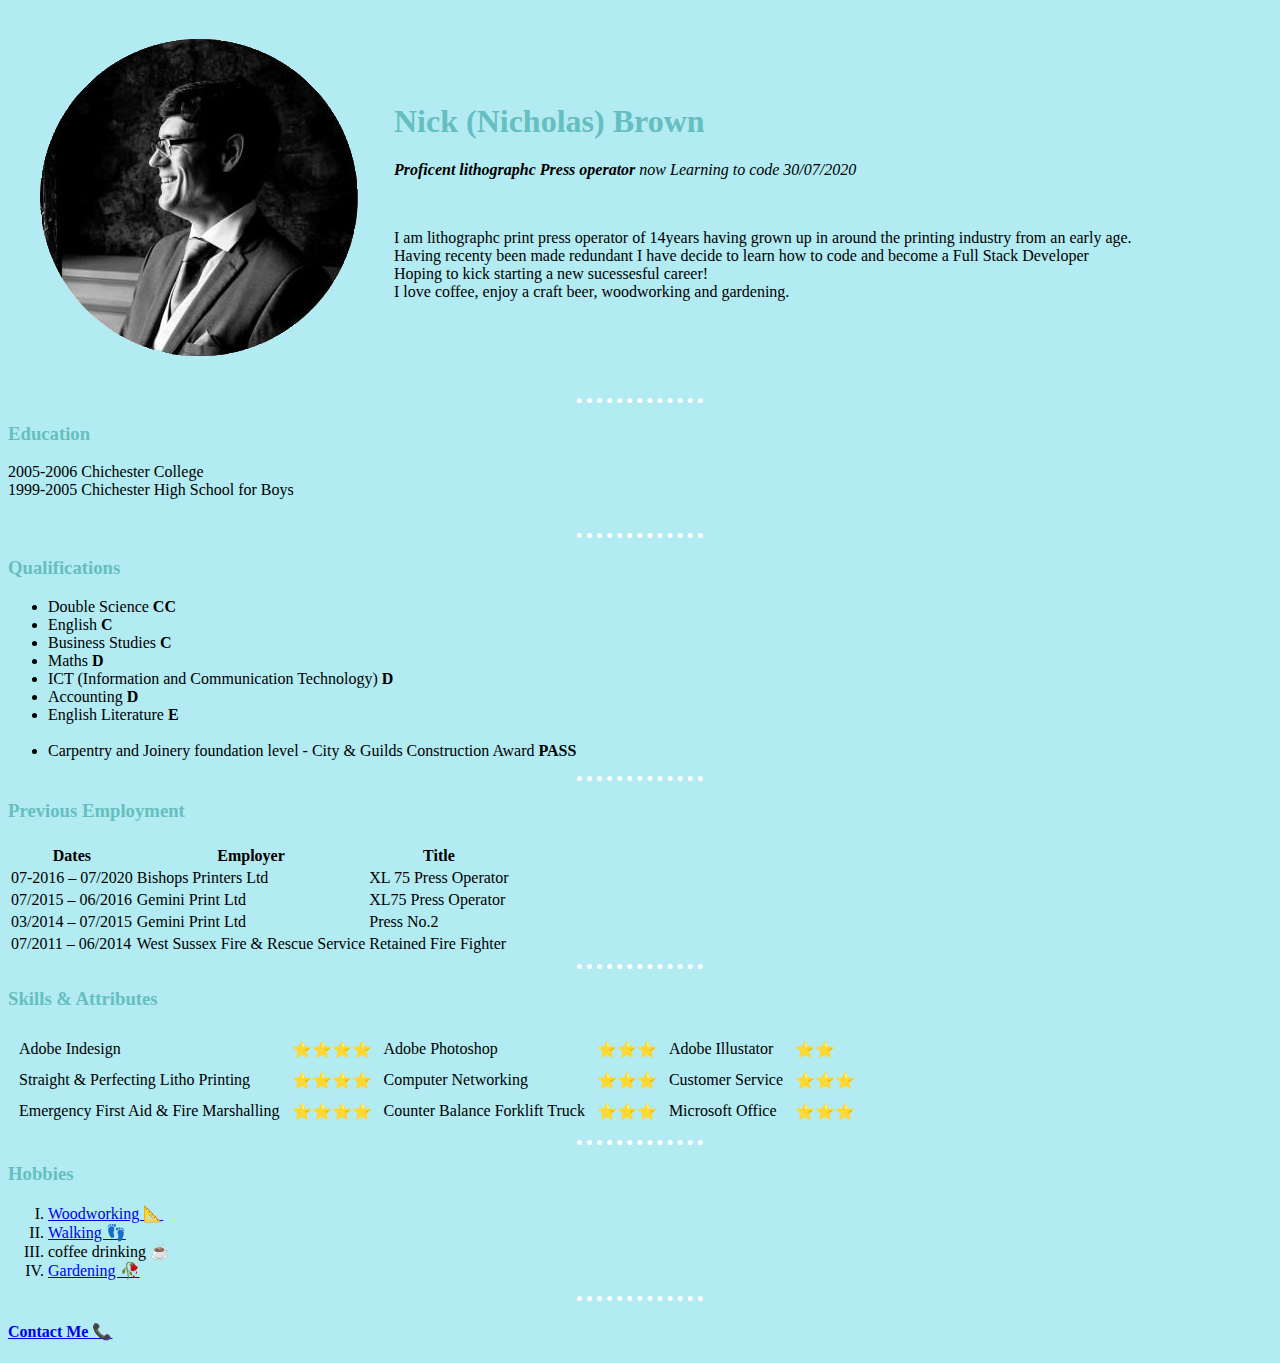
==== index.html @ d9521962 "Update index.html" ====
<!DOCTYPE html>
<html lang="en" dir="ltr">

<head>
  <meta charset="utf-8">
  <title>♫ Nicks Personal Site</title>
    <link rel="stylesheet" href="CSS/Styles.css">
</head>
<body>
  <table cellspacing=20>
    <tr>
      <td><img src="Nick Profile.png" alt="Nick Profile Picture"></td>
      <td>
        <h1>Nick (Nicholas) Brown</h1>
        <p><em><strong>Proficent lithographc Press operator</strong> now Learning to code 30/07/2020</em></p><br>
        <p>I am lithographc print press operator of 14years having grown up in around the printing industry from an early age.<br>
          Having recenty been made redundant I have decide to learn how to code and become a
          Full Stack Developer <br>
          Hoping to kick starting a new sucessesful career!<br>I love coffee, enjoy a craft beer, woodworking and gardening.</p>
      </td>
    </tr>
  </table>
  <hr size=3>
  <h3>Education</h3>
  <p>2005-2006 Chichester College <br>
    1999-2005 Chichester High School for Boys <br> <br></p>
    <hr>
  <h3>Qualifications</h3>
  <ul>
    <li>Double Science <strong>CC</strong><br></li>
    <li>English <strong>C</strong><br></li>
    <li>Business Studies <strong>C</strong><br></li>
    <li>Maths <strong>D</strong><br></li>
    <li>ICT (Information and Communication Technology) <strong>D</strong> <br></li>
    <li>Accounting <strong>D</strong><br></li>
    <li>English Literature <strong>E</strong><br></li>
    <br>
    <li>Carpentry and Joinery foundation level - City & Guilds Construction Award <strong>PASS</strong></li>
  </ul>
  <hr>
  <h3>Previous Employment</h3>
  <table>
    <th>
      <tr>
        <th>Dates</th>
        <th>Employer</th>
        <th>Title</th>
      </tr>
    </th>
    <tbody>
      <tr>
        <td>07-2016 – 07/2020 </td>
        <td>Bishops Printers Ltd</td>
        <td>XL 75 Press Operator</td>
      </tr>
      <tr>
        <td>07/2015 – 06/2016</td>
        <td>Gemini Print Ltd</td>
        <td>XL75 Press Operator</td>
      </tr>
      <tr>
        <td>03/2014 – 07/2015</td>
        <td>Gemini Print Ltd</td>
        <td>Press No.2</td>
      </tr>
      <tr>
        <td>07/2011 – 06/2014</td>
        <td>West Sussex Fire & Rescue Service</td>
        <td>Retained Fire Fighter</td>
      </tr>
    </tbody>
  </table>
  <hr>
  <h3>Skills & Attributes</h3>
  <table cellspacing=10>
    <tr>
      <td>Adobe Indesign</td>
      <td>⭐⭐⭐⭐</td>
      <td>Adobe Photoshop</td>
      <td>⭐⭐⭐</td>
      <td>Adobe Illustator</td>
      <td>⭐⭐</td>
    </tr>
    <tr>
      <td>Straight & Perfecting Litho Printing</td>
      <td>⭐⭐⭐⭐</td>
      <td>Computer Networking</td>
      <td>⭐⭐⭐</td>
      <td>Customer Service</td>
      <td>⭐⭐⭐</td>
    </tr>
    <tr>
      <td>Emergency First Aid & Fire Marshalling </td>
      <td>⭐⭐⭐⭐</td>
      <td>Counter Balance Forklift Truck</td>
      <td>⭐⭐⭐</td>
      <td>Microsoft Office</td>
      <td>⭐⭐⭐</td>
    </tr>
  </table>
  <hr>
  <h3>Hobbies</h3>
  <ol type=I>
    <li><a href="https://www.instagram.com/p/CCgOU_Cg1qbP23Gj9xIFfBm3nfn758E-bPek0o0/">Woodworking 📐</a></li>
    <li><a
        href="https://scontent-lhr8-1.xx.fbcdn.net/v/t1.0-9/84613460_10221880995194728_6300980665504497664_o.jpg?_nc_cat=101&_nc_sid=730e14&_nc_ohc=fmjXpCvaEVgAX_MGSHg&_nc_ht=scontent-lhr8-1.xx&oh=f717c8fe22eae787565633aa843568c3&oe=5F46D2A0">Walking
        👣</a></li>
    <li>coffee drinking ☕</li>
    <li><a
        href="https://scontent-lht6-1.xx.fbcdn.net/v/t1.0-9/91651360_10222486838300427_4192642212728668160_o.jpg?_nc_cat=103&_nc_sid=730e14&_nc_ohc=ieIAFxiFVlgAX8_7LqR&_nc_ht=scontent-lht6-1.xx&oh=e8d7af244bbeccb854795b569de0ae2e&oe=5F48C983">Gardening 🥀</a>
    </li>
  </ol>
  <hr>
  <h4><a href="Contact Me.html">Contact Me 📞</a> </h4>
</body>

</html>
---- CSS/Styles.css ----
body {
  background-color: #b2ebf2;
}

h1 {
  color: #66bfbf;
  font-family: "garamond";
}
h3 {
  color: #66bfbf;
  font-family: "garamond";
}

hr {
  border-color: white;
  border-style: none;
  border-top-style: dotted;
  border-width: 5px;
  width: 10%;
}
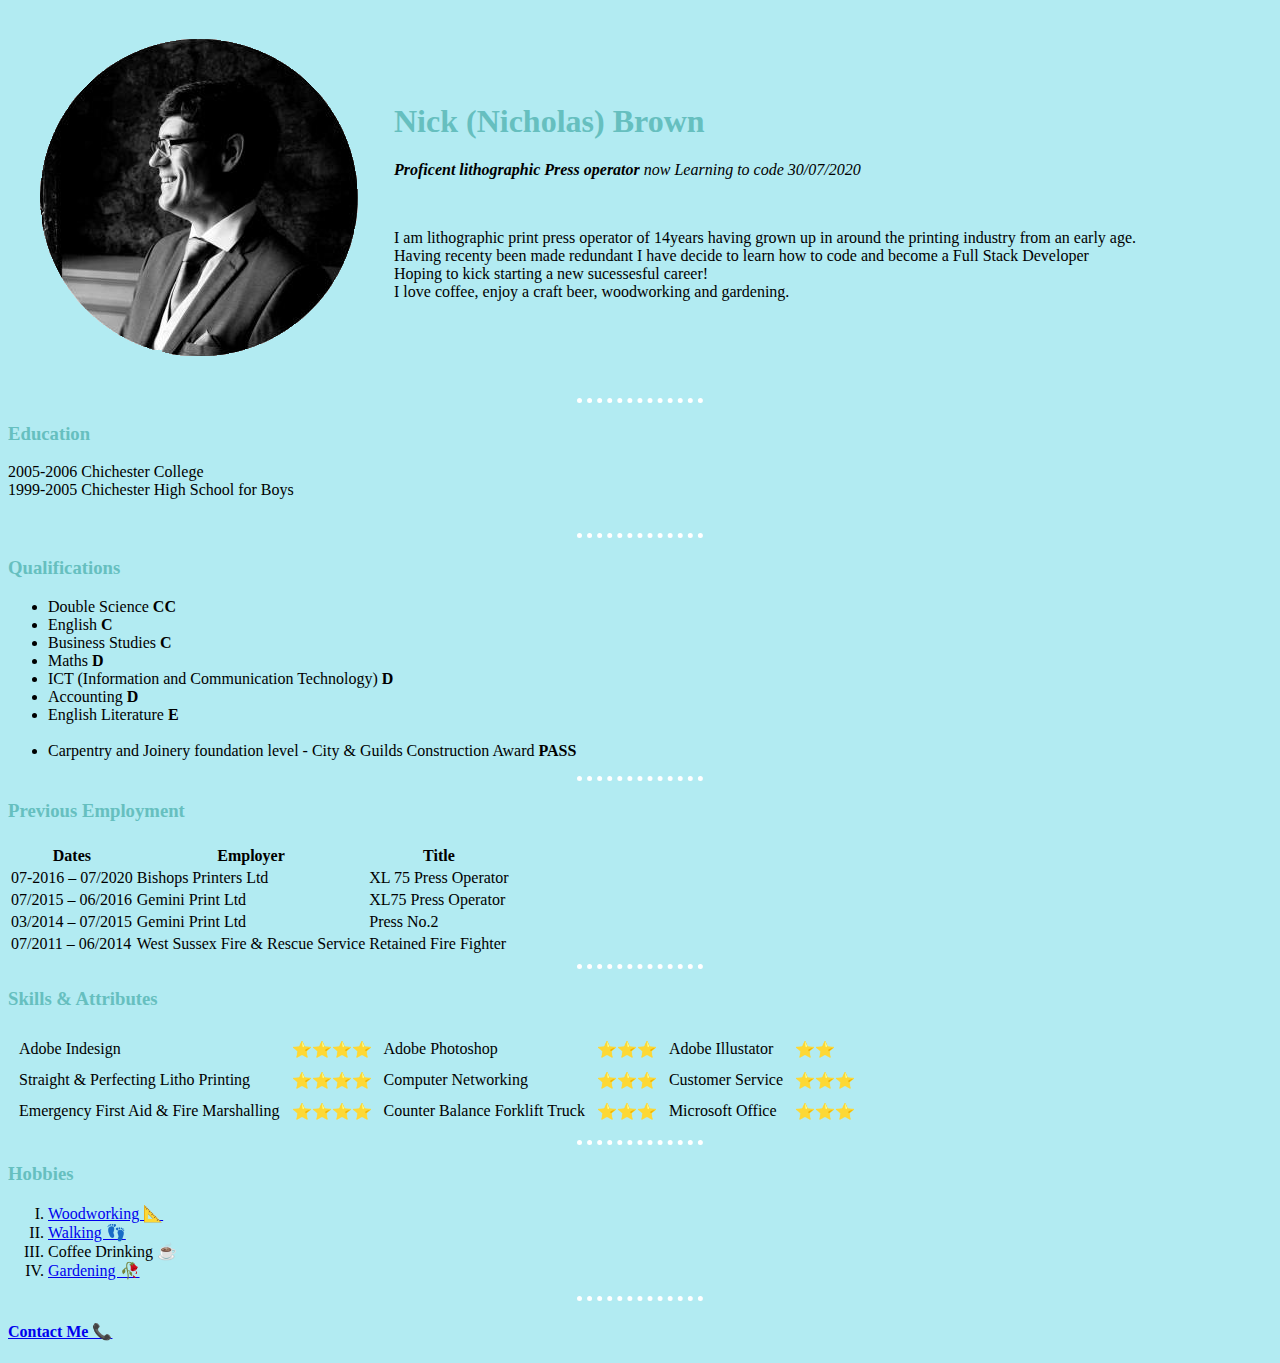
==== commit c039895e: "Update index.html" ====
--- a/index.html
+++ b/index.html
@@ -12,8 +12,8 @@
       <td><img src="Nick Profile.png" alt="Nick Profile Picture"></td>
       <td>
         <h1>Nick (Nicholas) Brown</h1>
-        <p><em><strong>Proficent lithographc Press operator</strong> now Learning to code 30/07/2020</em></p><br>
-        <p>I am lithographc print press operator of 14years having grown up in around the printing industry from an early age.<br>
+        <p><em><strong>Proficent lithographic Press operator</strong> now Learning to code 30/07/2020</em></p><br>
+        <p>I am lithographic print press operator of 14years having grown up in around the printing industry from an early age.<br>
           Having recenty been made redundant I have decide to learn how to code and become a
           Full Stack Developer <br>
           Hoping to kick starting a new sucessesful career!<br>I love coffee, enjoy a craft beer, woodworking and gardening.</p>
@@ -105,7 +105,7 @@
     <li><a
         href="https://scontent-lhr8-1.xx.fbcdn.net/v/t1.0-9/84613460_10221880995194728_6300980665504497664_o.jpg?_nc_cat=101&_nc_sid=730e14&_nc_ohc=fmjXpCvaEVgAX_MGSHg&_nc_ht=scontent-lhr8-1.xx&oh=f717c8fe22eae787565633aa843568c3&oe=5F46D2A0">Walking
         👣</a></li>
-    <li>coffee drinking ☕</li>
+    <li>Coffee Drinking ☕</li>
     <li><a
         href="https://scontent-lht6-1.xx.fbcdn.net/v/t1.0-9/91651360_10222486838300427_4192642212728668160_o.jpg?_nc_cat=103&_nc_sid=730e14&_nc_ohc=ieIAFxiFVlgAX8_7LqR&_nc_ht=scontent-lht6-1.xx&oh=e8d7af244bbeccb854795b569de0ae2e&oe=5F48C983">Gardening 🥀</a>
     </li>
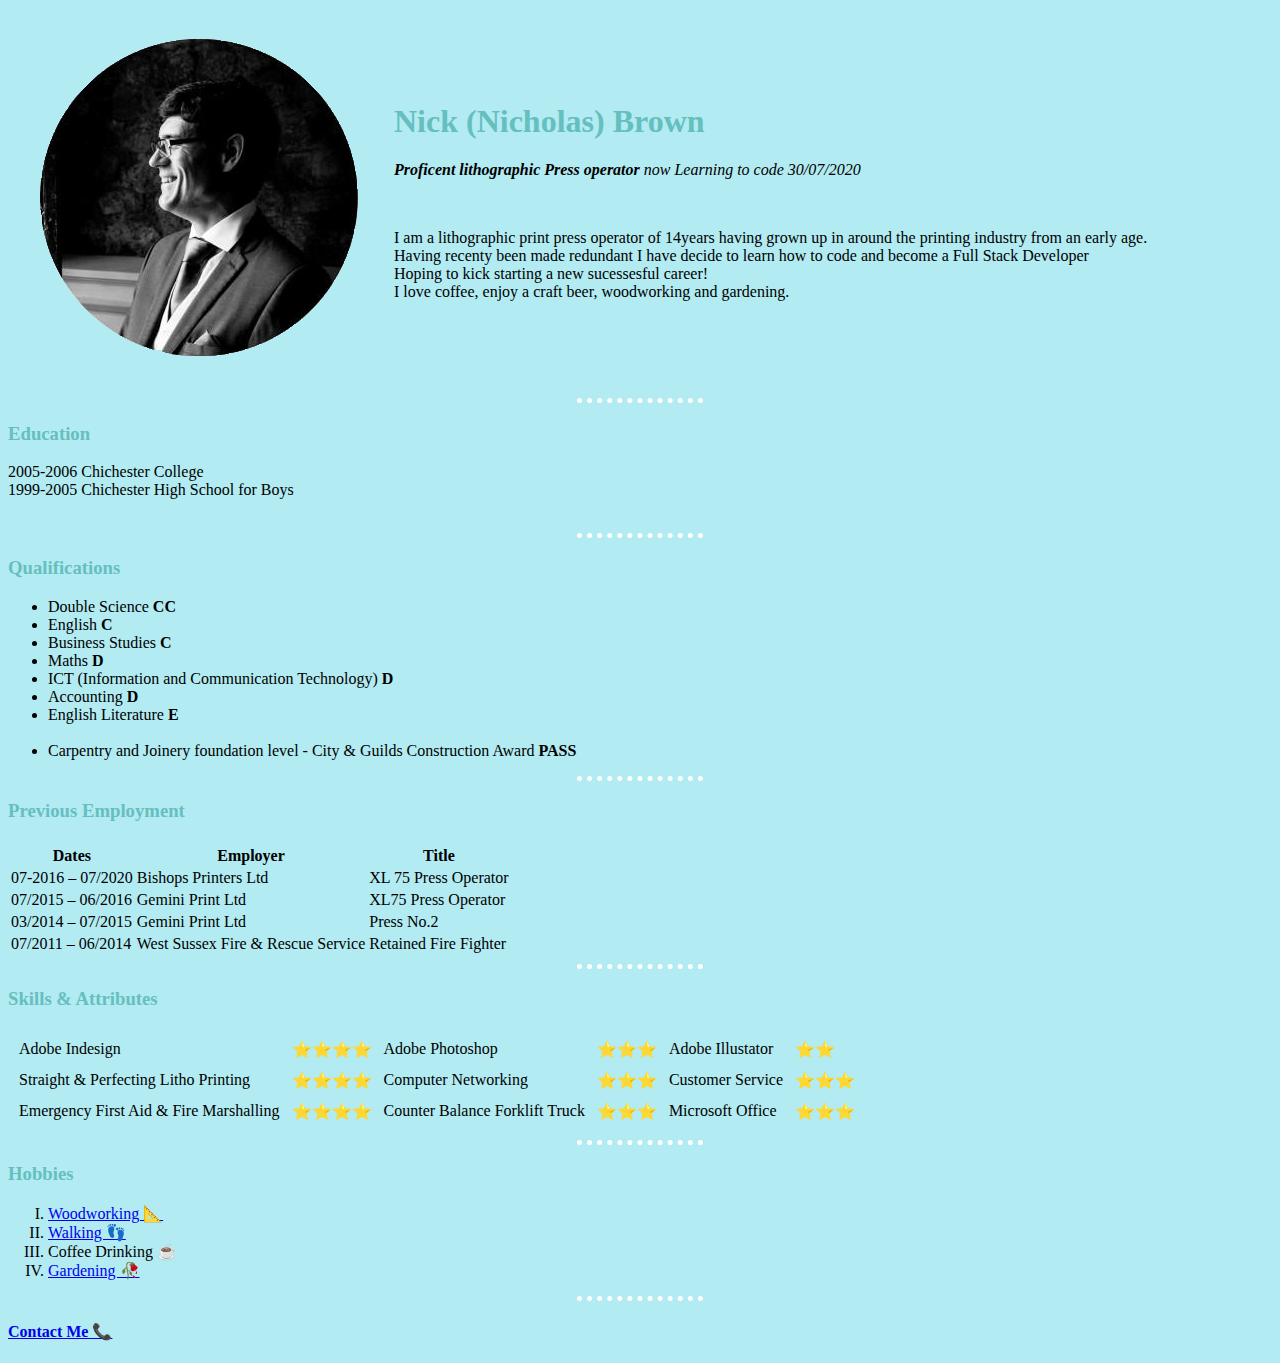
==== commit fb1d0ee4: "Update index.html" ====
--- a/index.html
+++ b/index.html
@@ -13,7 +13,7 @@
       <td>
         <h1>Nick (Nicholas) Brown</h1>
         <p><em><strong>Proficent lithographic Press operator</strong> now Learning to code 30/07/2020</em></p><br>
-        <p>I am lithographic print press operator of 14years having grown up in around the printing industry from an early age.<br>
+        <p>I am a lithographic print press operator of 14years having grown up in around the printing industry from an early age.<br>
           Having recenty been made redundant I have decide to learn how to code and become a
           Full Stack Developer <br>
           Hoping to kick starting a new sucessesful career!<br>I love coffee, enjoy a craft beer, woodworking and gardening.</p>
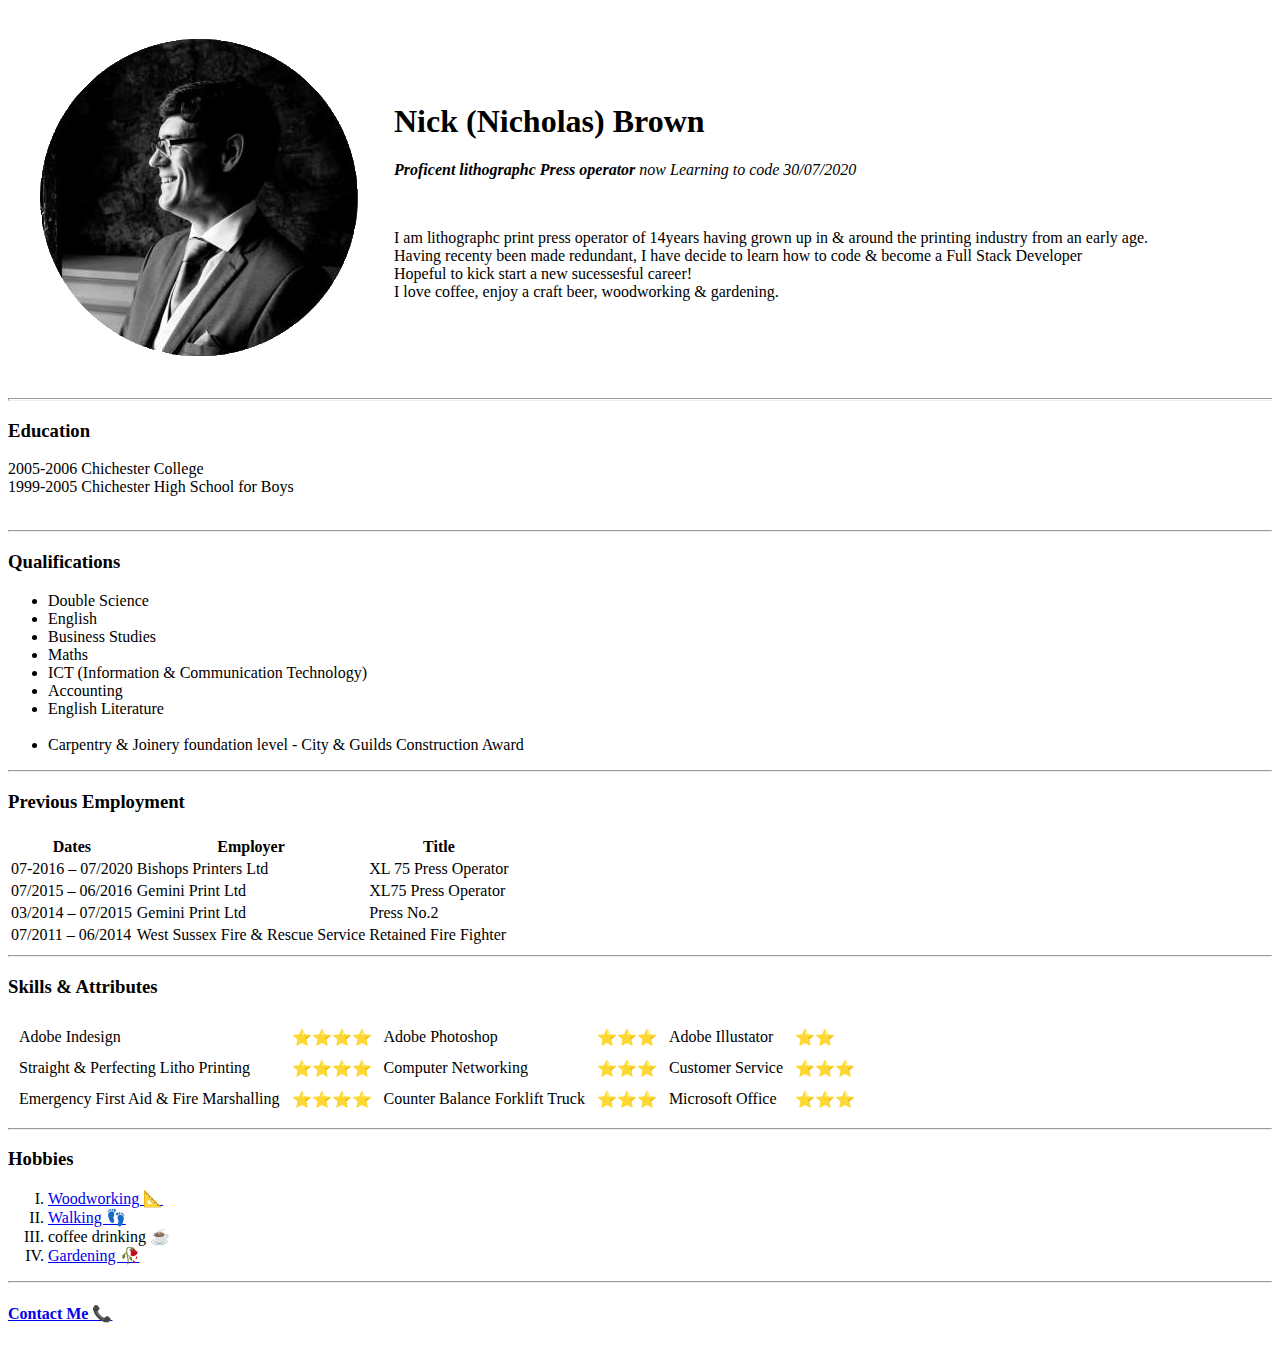
==== commit ac43e30a: "Rename Index.html to index.html" ====
--- a/index.html
+++ b/index.html
@@ -4,7 +4,7 @@
 <head>
   <meta charset="utf-8">
   <title>♫ Nicks Personal Site</title>
-    <link rel="stylesheet" href="CSS/Styles.css">
+    <link rel="stylesheet" href="CSS/styles.css">
 </head>
 <body>
   <table cellspacing=20>
@@ -12,11 +12,11 @@
       <td><img src="Nick Profile.png" alt="Nick Profile Picture"></td>
       <td>
         <h1>Nick (Nicholas) Brown</h1>
-        <p><em><strong>Proficent lithographic Press operator</strong> now Learning to code 30/07/2020</em></p><br>
-        <p>I am a lithographic print press operator of 14years having grown up in around the printing industry from an early age.<br>
-          Having recenty been made redundant I have decide to learn how to code and become a
+        <p><em><strong>Proficent lithographc Press operator</strong> now Learning to code 30/07/2020</em></p><br>
+        <p>I am lithographc print press operator of 14years having grown up in & around the printing industry from an early age.<br>
+          Having recenty been made redundant, I have decide to learn how to code & become a
           Full Stack Developer <br>
-          Hoping to kick starting a new sucessesful career!<br>I love coffee, enjoy a craft beer, woodworking and gardening.</p>
+          Hopeful to kick start a new sucessesful career!<br>I love coffee, enjoy a craft beer, woodworking & gardening.</p>
       </td>
     </tr>
   </table>
@@ -27,15 +27,15 @@
     <hr>
   <h3>Qualifications</h3>
   <ul>
-    <li>Double Science <strong>CC</strong><br></li>
-    <li>English <strong>C</strong><br></li>
-    <li>Business Studies <strong>C</strong><br></li>
-    <li>Maths <strong>D</strong><br></li>
-    <li>ICT (Information and Communication Technology) <strong>D</strong> <br></li>
-    <li>Accounting <strong>D</strong><br></li>
-    <li>English Literature <strong>E</strong><br></li>
+    <li>Double Science<br></li>
+    <li>English<br></li>
+    <li>Business Studies<br></li>
+    <li>Maths<br></li>
+    <li>ICT (Information & Communication Technology) <br></li>
+    <li>Accounting<br></li>
+    <li>English Literature<br></li>
     <br>
-    <li>Carpentry and Joinery foundation level - City & Guilds Construction Award <strong>PASS</strong></li>
+    <li>Carpentry & Joinery foundation level - City & Guilds Construction Award</li>
   </ul>
   <hr>
   <h3>Previous Employment</h3>
@@ -105,7 +105,7 @@
     <li><a
         href="https://scontent-lhr8-1.xx.fbcdn.net/v/t1.0-9/84613460_10221880995194728_6300980665504497664_o.jpg?_nc_cat=101&_nc_sid=730e14&_nc_ohc=fmjXpCvaEVgAX_MGSHg&_nc_ht=scontent-lhr8-1.xx&oh=f717c8fe22eae787565633aa843568c3&oe=5F46D2A0">Walking
         👣</a></li>
-    <li>Coffee Drinking ☕</li>
+    <li>coffee drinking ☕</li>
     <li><a
         href="https://scontent-lht6-1.xx.fbcdn.net/v/t1.0-9/91651360_10222486838300427_4192642212728668160_o.jpg?_nc_cat=103&_nc_sid=730e14&_nc_ohc=ieIAFxiFVlgAX8_7LqR&_nc_ht=scontent-lht6-1.xx&oh=e8d7af244bbeccb854795b569de0ae2e&oe=5F48C983">Gardening 🥀</a>
     </li>
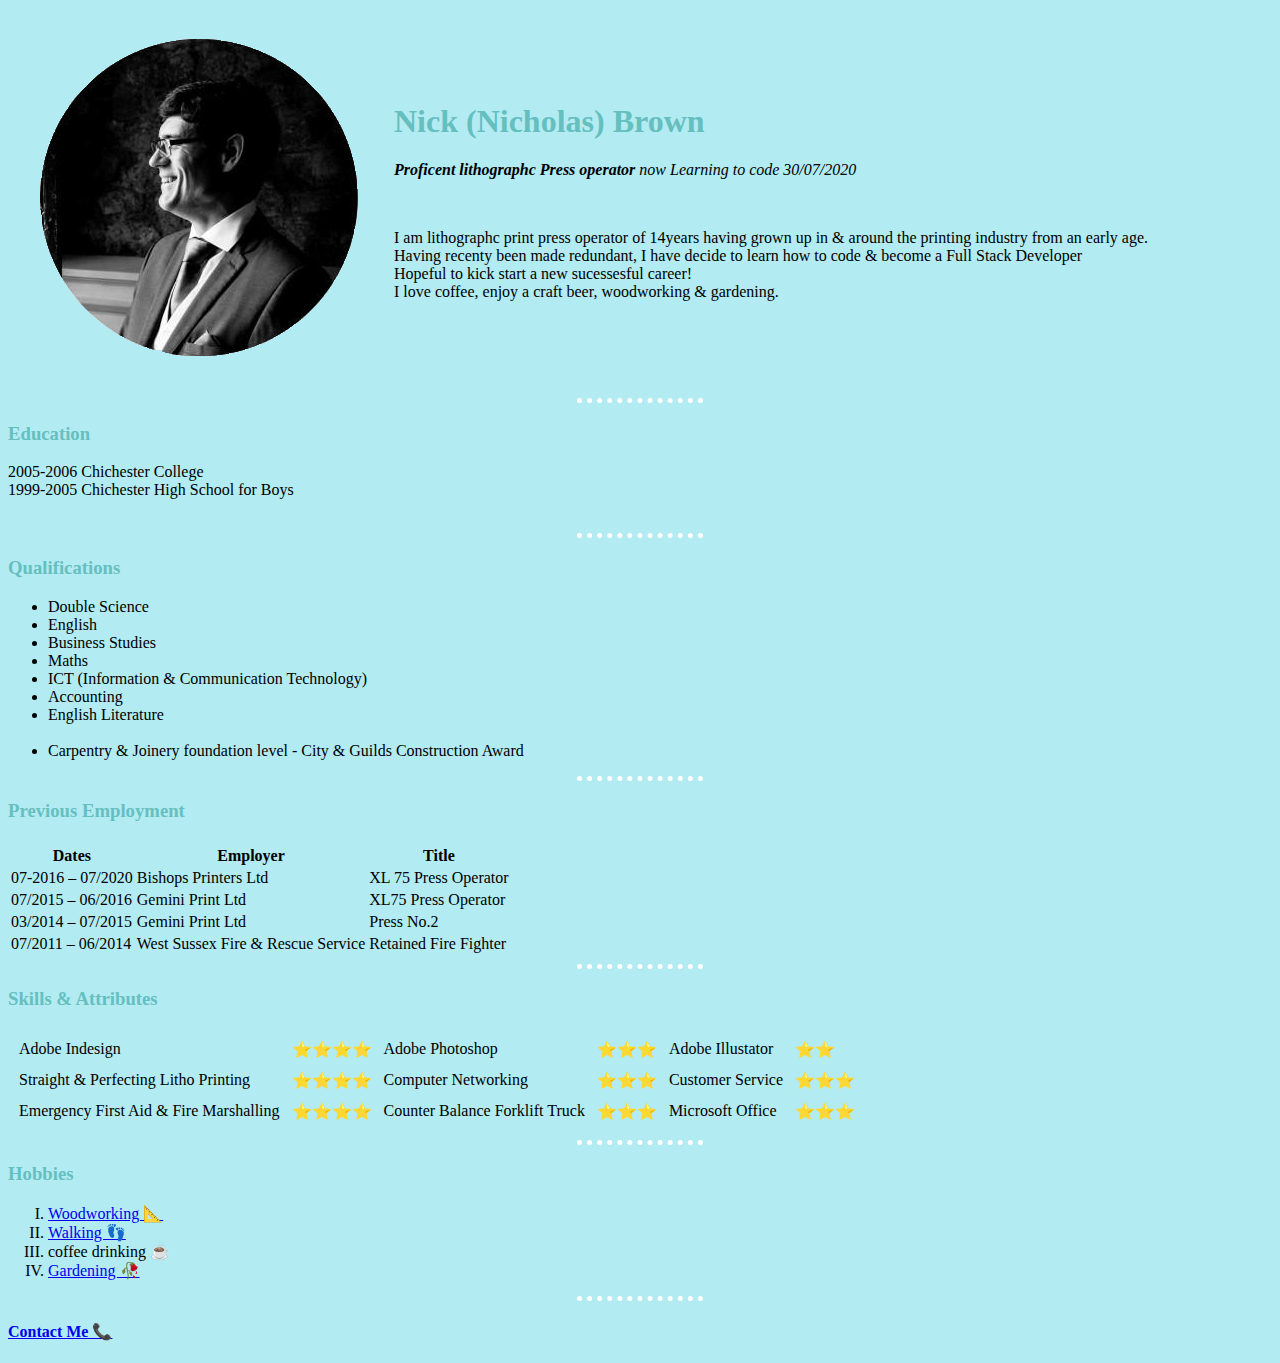
==== commit 0761e289: "Update index.html" ====
--- a/index.html
+++ b/index.html
@@ -4,7 +4,7 @@
 <head>
   <meta charset="utf-8">
   <title>♫ Nicks Personal Site</title>
-    <link rel="stylesheet" href="CSS/styles.css">
+    <link rel="stylesheet" href="CSS/Styles.css">
 </head>
 <body>
   <table cellspacing=20>
--- a/CSS/Styles.css
+++ b/CSS/Styles.css
@@ -0,0 +1,20 @@
+body {
+  background-color: #b2ebf2;
+}
+
+h1 {
+  color: #66bfbf;
+  font-family: "garamond";
+}
+h3 {
+  color: #66bfbf;
+  font-family: "garamond";
+}
+
+hr {
+  border-color: white;
+  border-style: none;
+  border-top-style: dotted;
+  border-width: 5px;
+  width: 10%;
+}
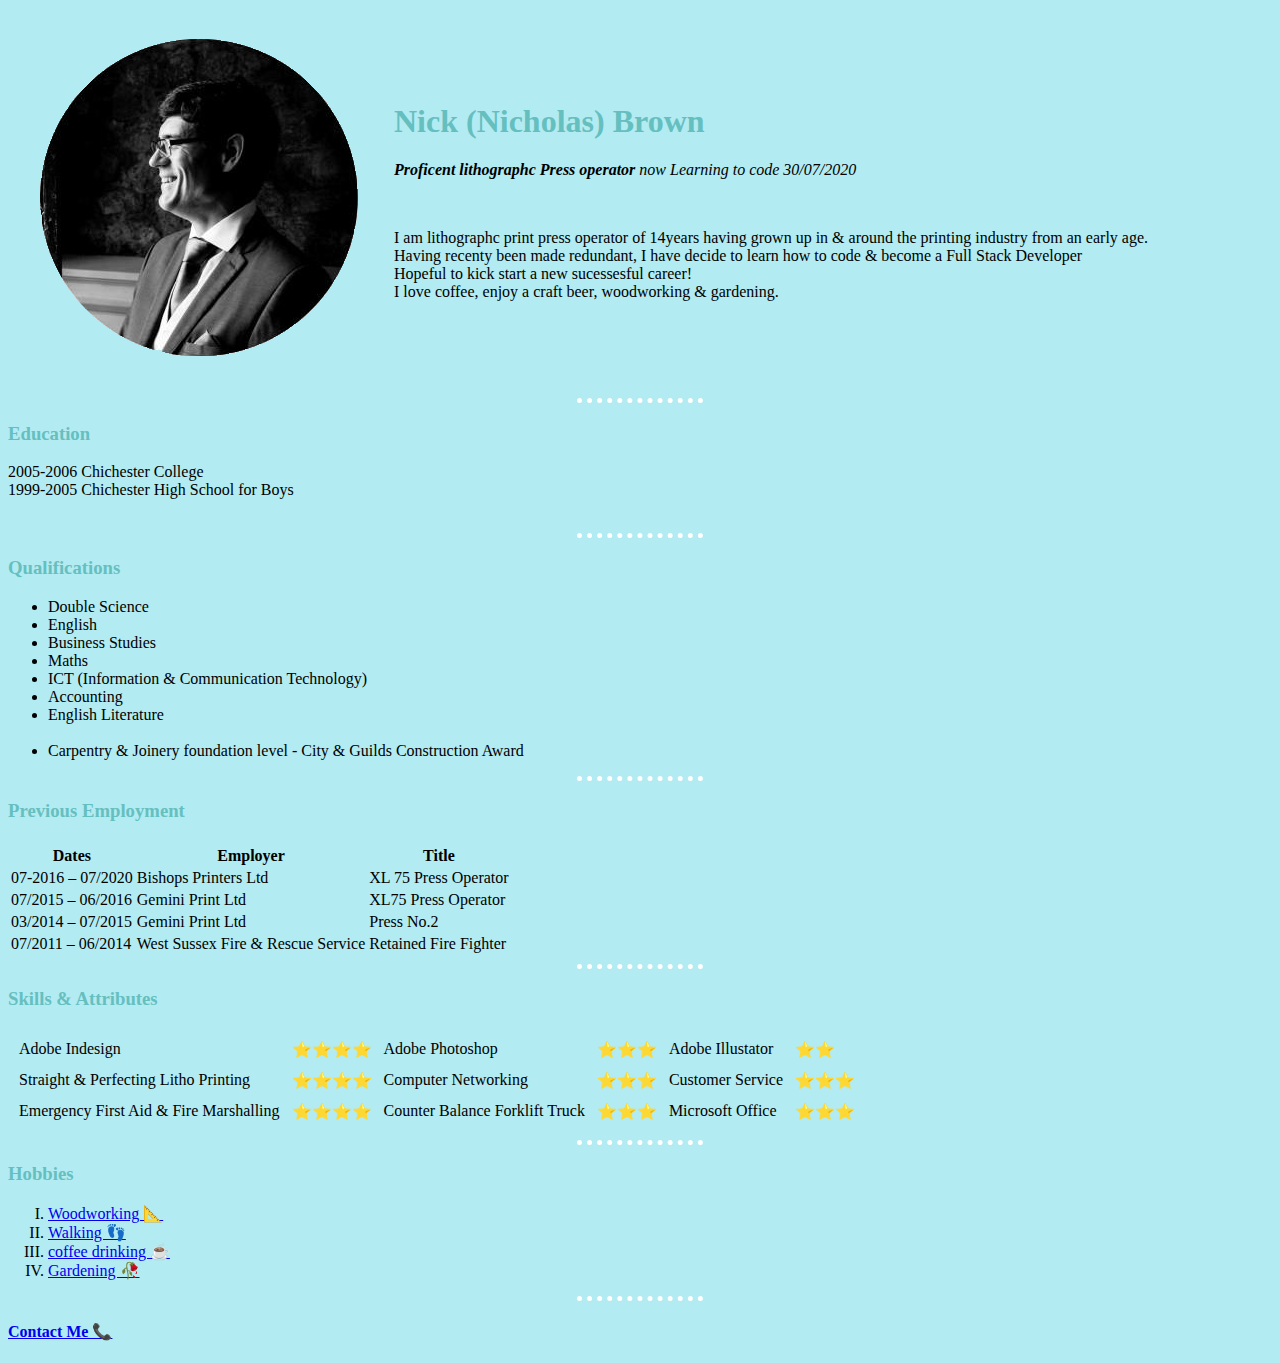
==== commit 115e74a1: "fixed images" ====
--- a/index.html
+++ b/index.html
@@ -101,13 +101,14 @@
   <hr>
   <h3>Hobbies</h3>
   <ol type=I>
-    <li><a href="https://www.instagram.com/p/CCgOU_Cg1qbP23Gj9xIFfBm3nfn758E-bPek0o0/">Woodworking 📐</a></li>
+    <li><a href="https://smallbiztrends.com/wp-content/uploads/2018/12/shutterstock_669923785-1-850x476.png">Woodworking 📐</a></li>
     <li><a
-        href="https://scontent-lhr8-1.xx.fbcdn.net/v/t1.0-9/84613460_10221880995194728_6300980665504497664_o.jpg?_nc_cat=101&_nc_sid=730e14&_nc_ohc=fmjXpCvaEVgAX_MGSHg&_nc_ht=scontent-lhr8-1.xx&oh=f717c8fe22eae787565633aa843568c3&oe=5F46D2A0">Walking
+        href="https://static01.nyt.com/images/2018/07/03/well/physed-walk/physed-walk-jumbo.jpg?quality=90&auto=webp">Walking
         👣</a></li>
-    <li>coffee drinking ☕</li>
     <li><a
-        href="https://scontent-lht6-1.xx.fbcdn.net/v/t1.0-9/91651360_10222486838300427_4192642212728668160_o.jpg?_nc_cat=103&_nc_sid=730e14&_nc_ohc=ieIAFxiFVlgAX8_7LqR&_nc_ht=scontent-lht6-1.xx&oh=e8d7af244bbeccb854795b569de0ae2e&oe=5F48C983">Gardening 🥀</a>
+        href="[data-uri]">coffee drinking ☕</a></li>
+    <li><a
+        href="[data-uri]">Gardening 🥀</a>
     </li>
   </ol>
   <hr>
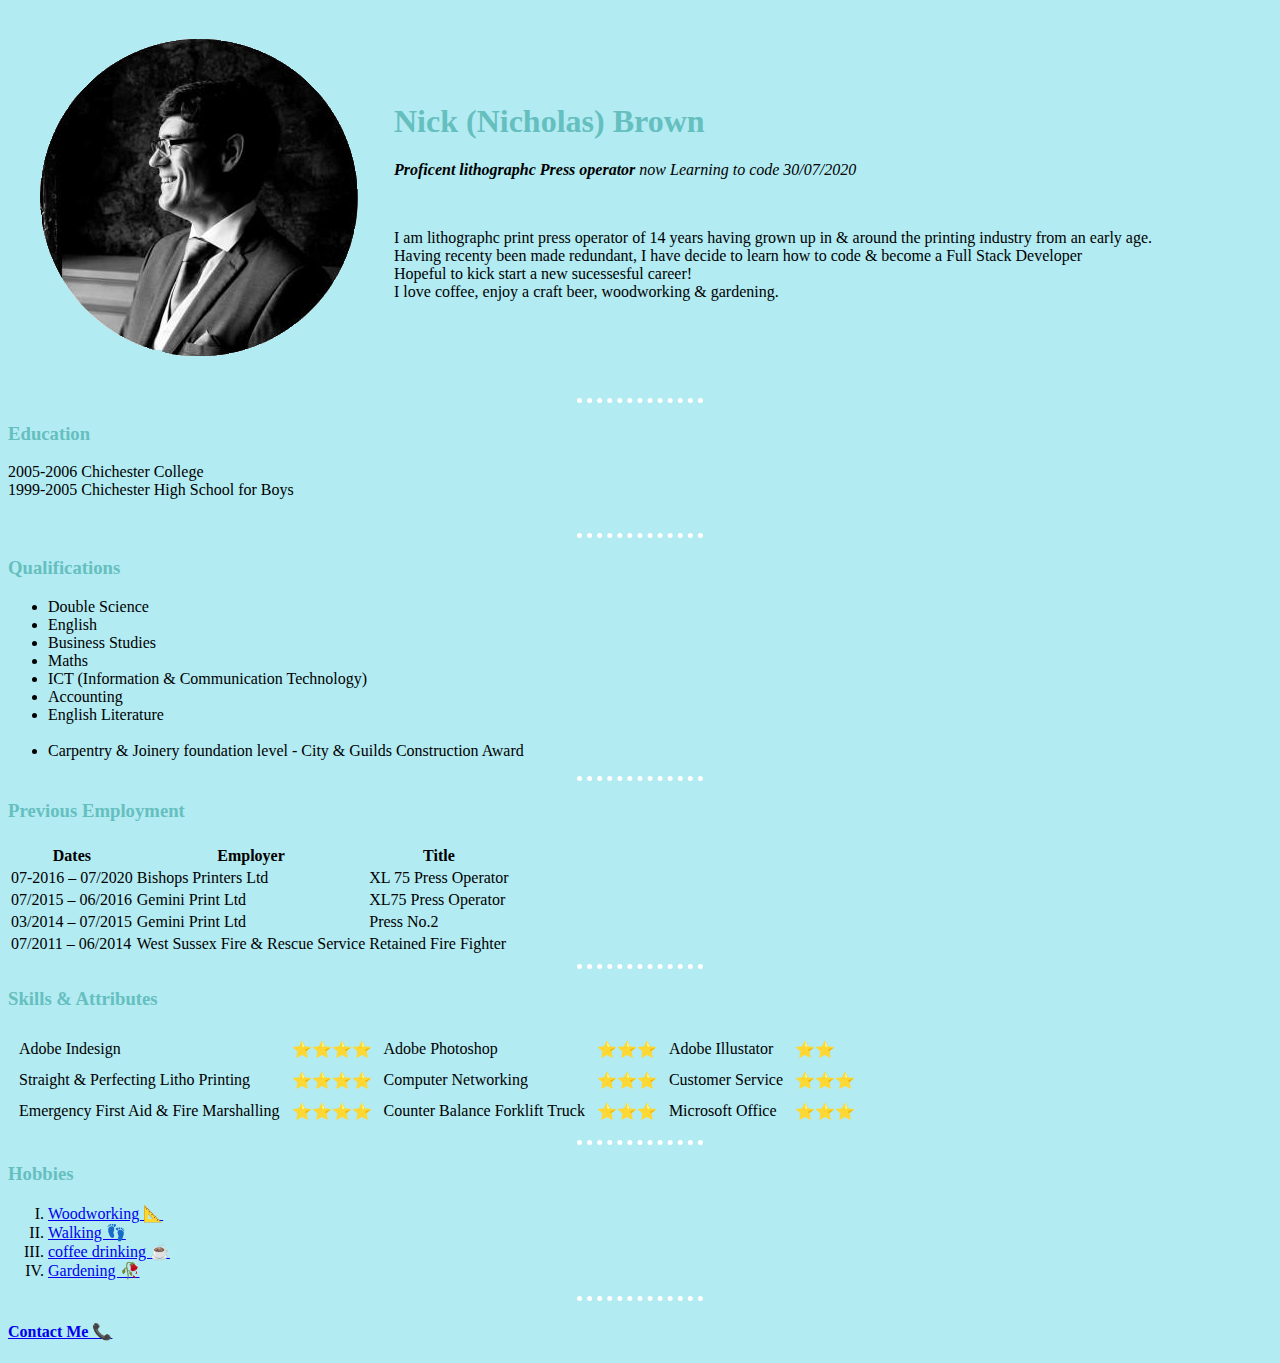
==== commit 74abd396: "Update index.html" ====
--- a/index.html
+++ b/index.html
@@ -13,7 +13,7 @@
       <td>
         <h1>Nick (Nicholas) Brown</h1>
         <p><em><strong>Proficent lithographc Press operator</strong> now Learning to code 30/07/2020</em></p><br>
-        <p>I am lithographc print press operator of 14years having grown up in & around the printing industry from an early age.<br>
+        <p>I am lithographc print press operator of 14 years having grown up in & around the printing industry from an early age.<br>
           Having recenty been made redundant, I have decide to learn how to code & become a
           Full Stack Developer <br>
           Hopeful to kick start a new sucessesful career!<br>I love coffee, enjoy a craft beer, woodworking & gardening.</p>
@@ -106,9 +106,9 @@
         href="https://static01.nyt.com/images/2018/07/03/well/physed-walk/physed-walk-jumbo.jpg?quality=90&auto=webp">Walking
         👣</a></li>
     <li><a
-        href="[data-uri]">coffee drinking ☕</a></li>
+        href="https://images.unsplash.com/photo-1509042239860-f550ce710b93?ixid=MXwxMjA3fDB8MHxwaG90by1wYWdlfHx8fGVufDB8fHw%3D&ixlib=rb-1.2.1&auto=format&fit=crop&w=334&q=80">coffee drinking ☕</a></li>
     <li><a
-        href="[data-uri]">Gardening 🥀</a>
+        href="https://www.gardendesign.com/pictures/images/320x240Exact/site_3/dahlia-ambition-dahlia-magenta-dahlia-garden-design_11928.jpg">Gardening 🥀</a>
     </li>
   </ol>
   <hr>
